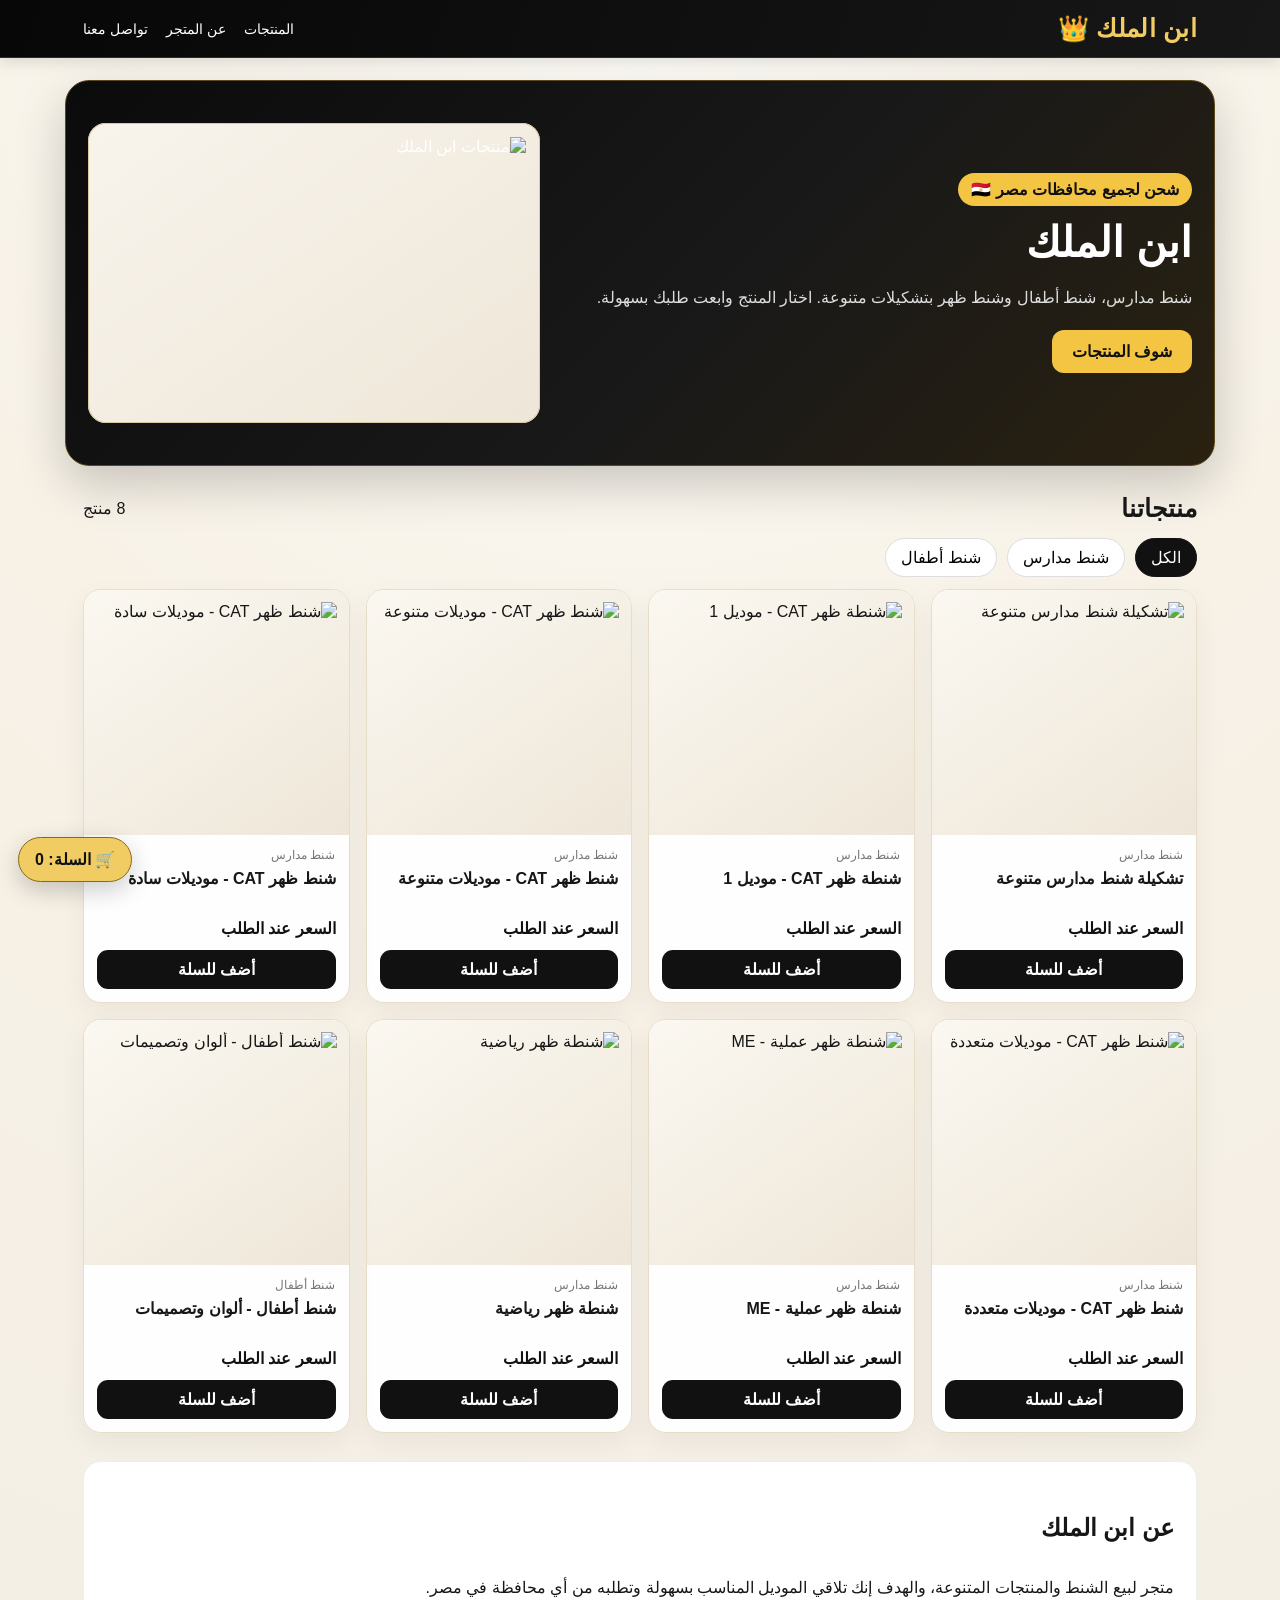
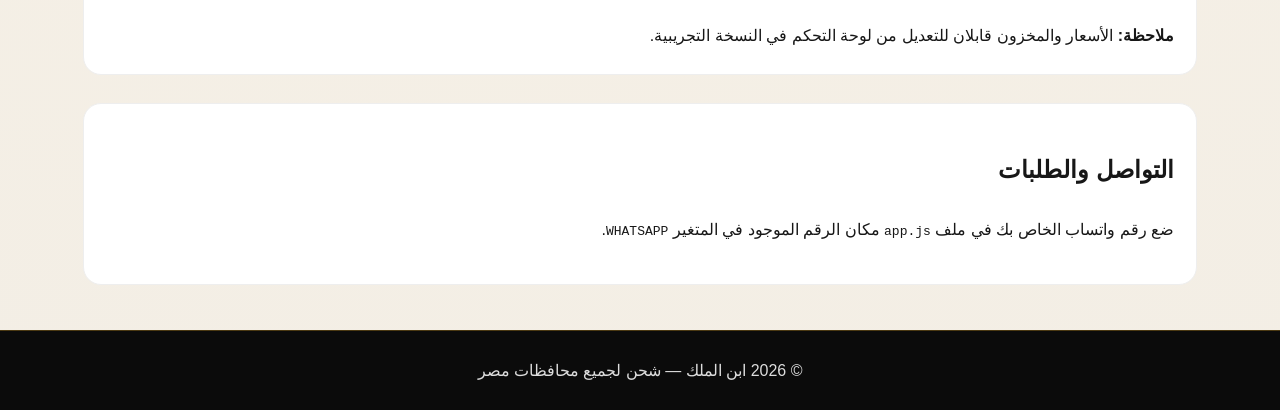
==== index.html @ 6ba9ab12 "Add files via upload" ====
<!doctype html>
<html lang="ar" dir="rtl">
<head>
<meta charset="utf-8">
<meta name="viewport" content="width=device-width,initial-scale=1">
<title>ابن الملك | شنط ومنتجات متنوعة في مصر</title>
<style>
*{box-sizing:border-box}body{margin:0;font-family:Tahoma,Arial,sans-serif;background:#f6f7fb;color:#171717}
a{text-decoration:none;color:inherit}button,input,select{font:inherit}
.header{background:#111;color:#fff;position:sticky;top:0;z-index:20;box-shadow:0 3px 15px #0002}
.nav{max-width:1150px;margin:auto;padding:14px 18px;display:flex;align-items:center;gap:18px;justify-content:space-between}
.logo{font-size:25px;font-weight:900;color:#f4c542} .logo span{color:#fff}
.navlinks{display:flex;gap:18px;font-size:14px}.navlinks a:hover{color:#f4c542}
.hero{max-width:1150px;margin:22px auto;padding:42px 22px;border-radius:24px;background:linear-gradient(135deg,#171717,#343434);color:#fff;display:grid;grid-template-columns:1.4fr 1fr;gap:20px;align-items:center}
.hero h1{font-size:42px;margin:0 0 12px}.hero p{color:#ddd;line-height:1.9}
.badge{display:inline-block;background:#f4c542;color:#111;font-weight:800;padding:7px 13px;border-radius:999px;margin-bottom:12px}
.cta{display:inline-block;background:#f4c542;color:#111;padding:12px 20px;border-radius:12px;font-weight:800}
.hero-img{width:100%;height:270px;object-fit:cover;border-radius:18px}
.wrap{max-width:1150px;margin:28px auto;padding:0 18px}
.section-title{display:flex;justify-content:space-between;align-items:center;gap:10px;margin-bottom:15px}
.section-title h2{margin:0;font-size:25px}
.filters{display:flex;gap:10px;overflow:auto;padding-bottom:12px}
.filters button{border:1px solid #ddd;background:#fff;padding:9px 15px;border-radius:999px;cursor:pointer;white-space:nowrap}
.filters button.active{background:#111;color:#fff}
.grid{display:grid;grid-template-columns:repeat(4,1fr);gap:16px}
.card{background:#fff;border:1px solid #e8e8e8;border-radius:18px;overflow:hidden;box-shadow:0 5px 20px #00000008}
.card img{width:100%;height:220px;object-fit:cover;display:block}
.cardbody{padding:13px}.cat{font-size:12px;color:#777}.name{font-weight:800;margin:7px 0;min-height:42px}
.price{font-weight:900;color:#111;margin:8px 0 12px}
.btn{width:100%;border:0;border-radius:11px;padding:10px;cursor:pointer;font-weight:800;background:#111;color:#fff}
.btn:hover{background:#f4c542;color:#111}
.about{background:#fff;border-radius:18px;padding:22px;line-height:2;border:1px solid #eee}
.footer{margin-top:45px;background:#111;color:#ddd;padding:30px 18px;text-align:center}
.cart{position:fixed;bottom:18px;left:18px;background:#f4c542;color:#111;padding:12px 16px;border-radius:999px;font-weight:900;box-shadow:0 8px 25px #0003;z-index:30}
.toast{position:fixed;top:78px;right:18px;background:#111;color:#fff;padding:12px 16px;border-radius:10px;display:none;z-index:50}
@media(max-width:900px){.grid{grid-template-columns:repeat(2,1fr)}.hero{grid-template-columns:1fr}.hero h1{font-size:32px}}
@media(max-width:520px){.grid{grid-template-columns:1fr 1fr;gap:10px}.card img{height:170px}.navlinks{display:none}.hero{margin:12px}}
</style>

<style>
:root{--gold:#d7a62a;--gold2:#f1cc63;--ink:#0b0b0b;--paper:#f6f1e7}
body{background:radial-gradient(circle at top,#fffdf8 0,#f7f1e6 38%,#f3eee5 100%);color:#171717}
.header{background:linear-gradient(110deg,#070707,#171717);border-bottom:1px solid #3b2c0c}
.logo{color:var(--gold2);letter-spacing:.3px}
.hero{background:linear-gradient(135deg,#0b0b0b 0%,#191919 58%,#2a2110 100%);border:1px solid #5c4818;box-shadow:0 18px 50px #0003}
.hero-img{height:300px;object-fit:contain;background:linear-gradient(145deg,#f8f4ec,#eee6d8);padding:14px;box-shadow:inset 0 0 0 1px #d9c9a4}
.card{background:rgba(255,255,255,.96);border:1px solid #e7ddc9;box-shadow:0 10px 28px #0000000d;transition:.2s transform,.2s box-shadow}
.card:hover{transform:translateY(-3px);box-shadow:0 16px 34px #00000016}
.card img{height:245px;object-fit:contain;background:linear-gradient(145deg,#fbf8f1,#eee6d8);padding:12px}
.btn{background:#111}
.btn:hover{background:var(--gold2);color:#111}
.filters button.active{background:#111;border-color:#111}
.cart{background:var(--gold2);border:1px solid #8b6818}
.footer{background:#0b0b0b;border-top:1px solid #4b3912}
</style>

</head>
<body>
<div class="header"><div class="nav">
  <div class="logo">ابن الملك <span>👑</span></div>
  <div class="navlinks"><a href="#products">المنتجات</a><a href="#about">عن المتجر</a><a href="#contact">تواصل معنا</a></div>
</div></div>

<div class="hero">
  <div>
    <div class="badge">شحن لجميع محافظات مصر 🇪🇬</div>
    <h1>ابن الملك</h1>
    <p>شنط مدارس، شنط أطفال وشنط ظهر بتشكيلات متنوعة. اختار المنتج وابعت طلبك بسهولة.</p>
    <a class="cta" href="#products">شوف المنتجات</a>
  </div>
  <img class="hero-img" src="images/product-1.jpg" alt="منتجات ابن الملك">
</div>

<div class="wrap" id="products">
  <div class="section-title"><h2>منتجاتنا</h2><span id="count"></span></div>
  <div class="filters" id="filters"></div>
  <div class="grid" id="grid"></div>
</div>

<div class="wrap" id="about">
  <div class="about">
    <h2>عن ابن الملك</h2>
    <p>متجر لبيع الشنط والمنتجات المتنوعة، والهدف إنك تلاقي الموديل المناسب بسهولة وتطلبه من أي محافظة في مصر.</p>
    <b>ملاحظة:</b> الأسعار والمخزون قابلان للتعديل من لوحة التحكم في النسخة التجريبية.
  </div>
</div>

<div class="wrap" id="contact">
  <div class="about">
    <h2>التواصل والطلبات</h2>
    <p>ضع رقم واتساب الخاص بك في ملف <code>app.js</code> مكان الرقم الموجود في المتغير <code>WHATSAPP</code>.</p>
  </div>
</div>

<div class="cart" onclick="showCart()">🛒 السلة: <span id="cartCount">0</span></div>
<div class="toast" id="toast"></div>
<div class="footer">© 2026 ابن الملك — شحن لجميع محافظات مصر</div>

<script>
const PRODUCTS = [
  {
    "id": 1,
    "name": "تشكيلة شنط مدارس متنوعة",
    "category": "شنط مدارس",
    "image": "images/product-1.jpg",
    "price": 0
  },
  {
    "id": 2,
    "name": "شنطة ظهر CAT - موديل 1",
    "category": "شنط مدارس",
    "image": "images/product-2.jpg",
    "price": 0
  },
  {
    "id": 3,
    "name": "شنط ظهر CAT - موديلات متنوعة",
    "category": "شنط مدارس",
    "image": "images/product-3.jpg",
    "price": 0
  },
  {
    "id": 4,
    "name": "شنط ظهر CAT - موديلات سادة",
    "category": "شنط مدارس",
    "image": "images/product-4.jpg",
    "price": 0
  },
  {
    "id": 5,
    "name": "شنط ظهر CAT - موديلات متعددة",
    "category": "شنط مدارس",
    "image": "images/product-5.jpg",
    "price": 0
  },
  {
    "id": 6,
    "name": "شنطة ظهر عملية - ME",
    "category": "شنط مدارس",
    "image": "images/product-6.jpg",
    "price": 0
  },
  {
    "id": 7,
    "name": "شنطة ظهر رياضية",
    "category": "شنط مدارس",
    "image": "images/product-7.jpg",
    "price": 0
  },
  {
    "id": 8,
    "name": "شنط أطفال - ألوان وتصميمات",
    "category": "شنط أطفال",
    "image": "images/product-8.jpg",
    "price": 0
  }
];
const WHATSAPP = "201285151156"; // غيّر الرقم إلى رقم واتسابك بصيغة 20xxxxxxxxxx
let cart = JSON.parse(localStorage.getItem("ibnmalek_cart") || "[]");
let active = "الكل";

function money(p) { return p > 0 ? p + " جنيه" : "السعر عند الطلب"; }

function renderFilters() {
  const cats = ["الكل", ...new Set(PRODUCTS.map(p=>p.category))];
  document.getElementById("filters").innerHTML = cats.map(c =>
    `<button class="${c===active?'active':''}" onclick="setCat('${c}')">${c}</button>`).join("");
}
function setCat(c) { active=c; renderFilters(); renderProducts(); }
function renderProducts() {
  const list = active==="الكل" ? PRODUCTS : PRODUCTS.filter(p=>p.category===active);
  document.getElementById("count").textContent = list.length + " منتج";
  document.getElementById("grid").innerHTML = list.map(p=>`
    <article class="card">
      <img src="${p.image}" alt="${p.name}">
      <div class="cardbody">
        <div class="cat">${p.category}</div>
        <div class="name">${p.name}</div>
        <div class="price">${money(p.price)}</div>
        <button class="btn" onclick="addToCart(${p.id})">أضف للسلة</button>
      </div>
    </article>`).join("");
}
function addToCart(id) {
  const p=PRODUCTS.find(x=>x.id===id);
  cart.push(p); localStorage.setItem("ibnmalek_cart",JSON.stringify(cart));
  document.getElementById("cartCount").textContent=cart.length;
  toast("تمت إضافة المنتج للسلة ✅");
}
function showCart() {
  if(!cart.length) return toast("السلة فارغة");
  const text = cart.map((p,i)=>`${i+1}- ${p.name}`).join("\n");
  const msg = encodeURIComponent("السلام عليكم، أريد طلب:\n"+text+"\n\nالاسم:\nالمحافظة:\nالعنوان:");
  window.open("https://wa.me/"+WHATSAPP+"?text="+msg,"_blank");
}
function toast(t) { const x=document.getElementById("toast");x.textContent=t;x.style.display="block";setTimeout(()=>x.style.display="none",1800); }
renderFilters();renderProducts();document.getElementById("cartCount").textContent=cart.length;
</script>
</body>
</html>
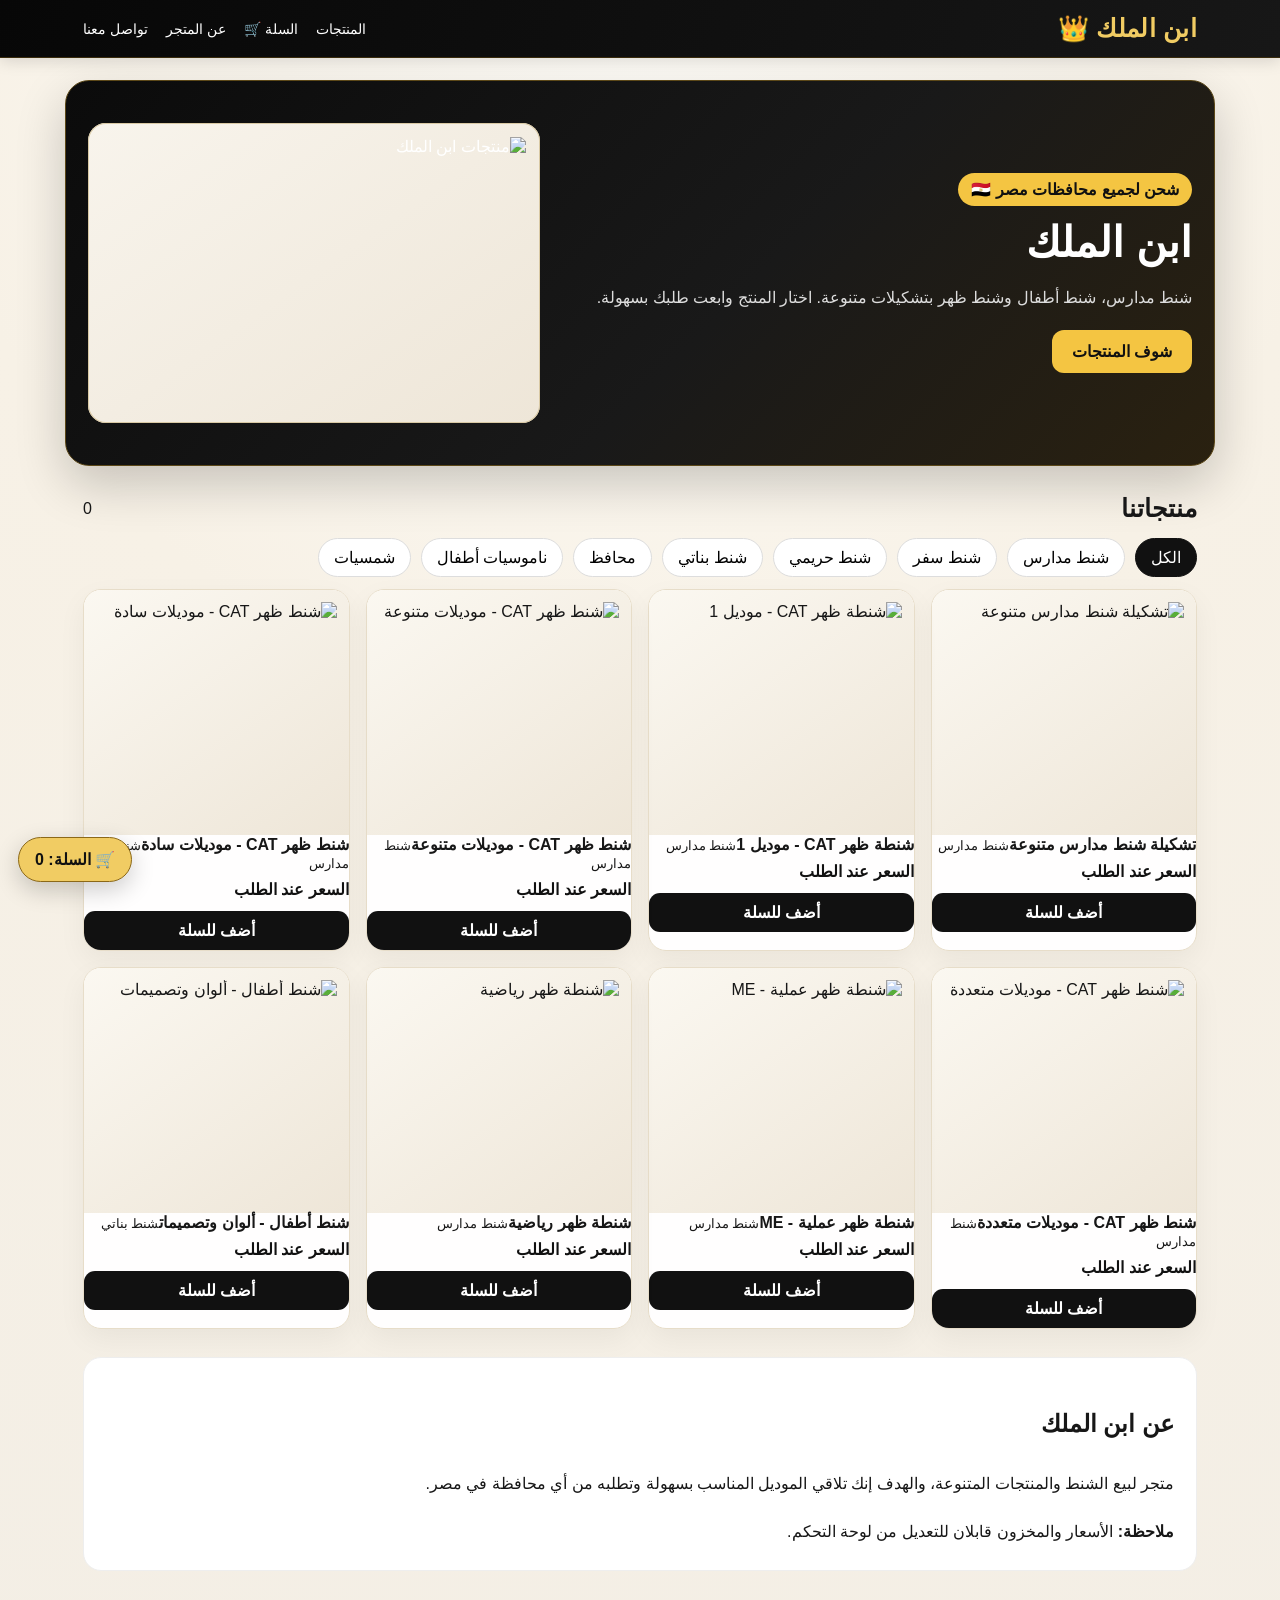
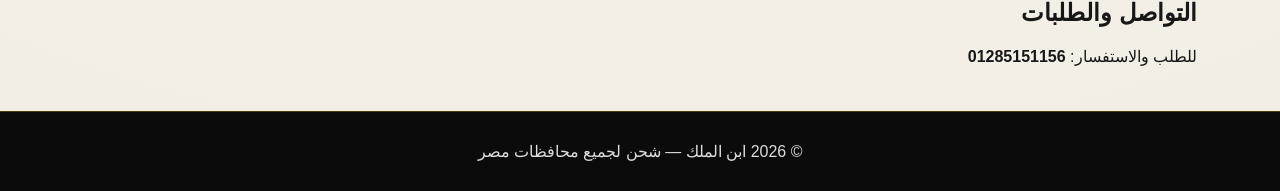
==== commit a0a54c8d: "Add files via upload" ====
--- a/index.html
+++ b/index.html
@@ -58,7 +58,7 @@
 <body>
 <div class="header"><div class="nav">
   <div class="logo">ابن الملك <span>👑</span></div>
-  <div class="navlinks"><a href="#products">المنتجات</a><a href="#about">عن المتجر</a><a href="#contact">تواصل معنا</a></div>
+  <div class="navlinks"><a href="#products">المنتجات</a><a href="cart.html">السلة 🛒</a><a href="#about">عن المتجر</a><a href="#contact">تواصل معنا</a></div>
 </div></div>
 
 <div class="hero">
@@ -81,7 +81,7 @@
   <div class="about">
     <h2>عن ابن الملك</h2>
     <p>متجر لبيع الشنط والمنتجات المتنوعة، والهدف إنك تلاقي الموديل المناسب بسهولة وتطلبه من أي محافظة في مصر.</p>
-    <b>ملاحظة:</b> الأسعار والمخزون قابلان للتعديل من لوحة التحكم في النسخة التجريبية.
+    <b>ملاحظة:</b> الأسعار والمخزون قابلان للتعديل من لوحة التحكم.
   </div>
 </div>
 
@@ -96,105 +96,6 @@
 <div class="toast" id="toast"></div>
 <div class="footer">© 2026 ابن الملك — شحن لجميع محافظات مصر</div>
 
-<script>
-const PRODUCTS = [
-  {
-    "id": 1,
-    "name": "تشكيلة شنط مدارس متنوعة",
-    "category": "شنط مدارس",
-    "image": "images/product-1.jpg",
-    "price": 0
-  },
-  {
-    "id": 2,
-    "name": "شنطة ظهر CAT - موديل 1",
-    "category": "شنط مدارس",
-    "image": "images/product-2.jpg",
-    "price": 0
-  },
-  {
-    "id": 3,
-    "name": "شنط ظهر CAT - موديلات متنوعة",
-    "category": "شنط مدارس",
-    "image": "images/product-3.jpg",
-    "price": 0
-  },
-  {
-    "id": 4,
-    "name": "شنط ظهر CAT - موديلات سادة",
-    "category": "شنط مدارس",
-    "image": "images/product-4.jpg",
-    "price": 0
-  },
-  {
-    "id": 5,
-    "name": "شنط ظهر CAT - موديلات متعددة",
-    "category": "شنط مدارس",
-    "image": "images/product-5.jpg",
-    "price": 0
-  },
-  {
-    "id": 6,
-    "name": "شنطة ظهر عملية - ME",
-    "category": "شنط مدارس",
-    "image": "images/product-6.jpg",
-    "price": 0
-  },
-  {
-    "id": 7,
-    "name": "شنطة ظهر رياضية",
-    "category": "شنط مدارس",
-    "image": "images/product-7.jpg",
-    "price": 0
-  },
-  {
-    "id": 8,
-    "name": "شنط أطفال - ألوان وتصميمات",
-    "category": "شنط أطفال",
-    "image": "images/product-8.jpg",
-    "price": 0
-  }
-];
-const WHATSAPP = "201285151156"; // غيّر الرقم إلى رقم واتسابك بصيغة 20xxxxxxxxxx
-let cart = JSON.parse(localStorage.getItem("ibnmalek_cart") || "[]");
-let active = "الكل";
-
-function money(p) { return p > 0 ? p + " جنيه" : "السعر عند الطلب"; }
-
-function renderFilters() {
-  const cats = ["الكل", ...new Set(PRODUCTS.map(p=>p.category))];
-  document.getElementById("filters").innerHTML = cats.map(c =>
-    `<button class="${c===active?'active':''}" onclick="setCat('${c}')">${c}</button>`).join("");
-}
-function setCat(c) { active=c; renderFilters(); renderProducts(); }
-function renderProducts() {
-  const list = active==="الكل" ? PRODUCTS : PRODUCTS.filter(p=>p.category===active);
-  document.getElementById("count").textContent = list.length + " منتج";
-  document.getElementById("grid").innerHTML = list.map(p=>`
-    <article class="card">
-      <img src="${p.image}" alt="${p.name}">
-      <div class="cardbody">
-        <div class="cat">${p.category}</div>
-        <div class="name">${p.name}</div>
-        <div class="price">${money(p.price)}</div>
-        <button class="btn" onclick="addToCart(${p.id})">أضف للسلة</button>
-      </div>
-    </article>`).join("");
-}
-function addToCart(id) {
-  const p=PRODUCTS.find(x=>x.id===id);
-  cart.push(p); localStorage.setItem("ibnmalek_cart",JSON.stringify(cart));
-  document.getElementById("cartCount").textContent=cart.length;
-  toast("تمت إضافة المنتج للسلة ✅");
-}
-function showCart() {
-  if(!cart.length) return toast("السلة فارغة");
-  const text = cart.map((p,i)=>`${i+1}- ${p.name}`).join("\n");
-  const msg = encodeURIComponent("السلام عليكم، أريد طلب:\n"+text+"\n\nالاسم:\nالمحافظة:\nالعنوان:");
-  window.open("https://wa.me/"+WHATSAPP+"?text="+msg,"_blank");
-}
-function toast(t) { const x=document.getElementById("toast");x.textContent=t;x.style.display="block";setTimeout(()=>x.style.display="none",1800); }
-renderFilters();renderProducts();document.getElementById("cartCount").textContent=cart.length;
-</script>
+<script src="app.js"></script><script>function showCart(){window.location.href="cart.html"}</script>
 </body>
 </html>
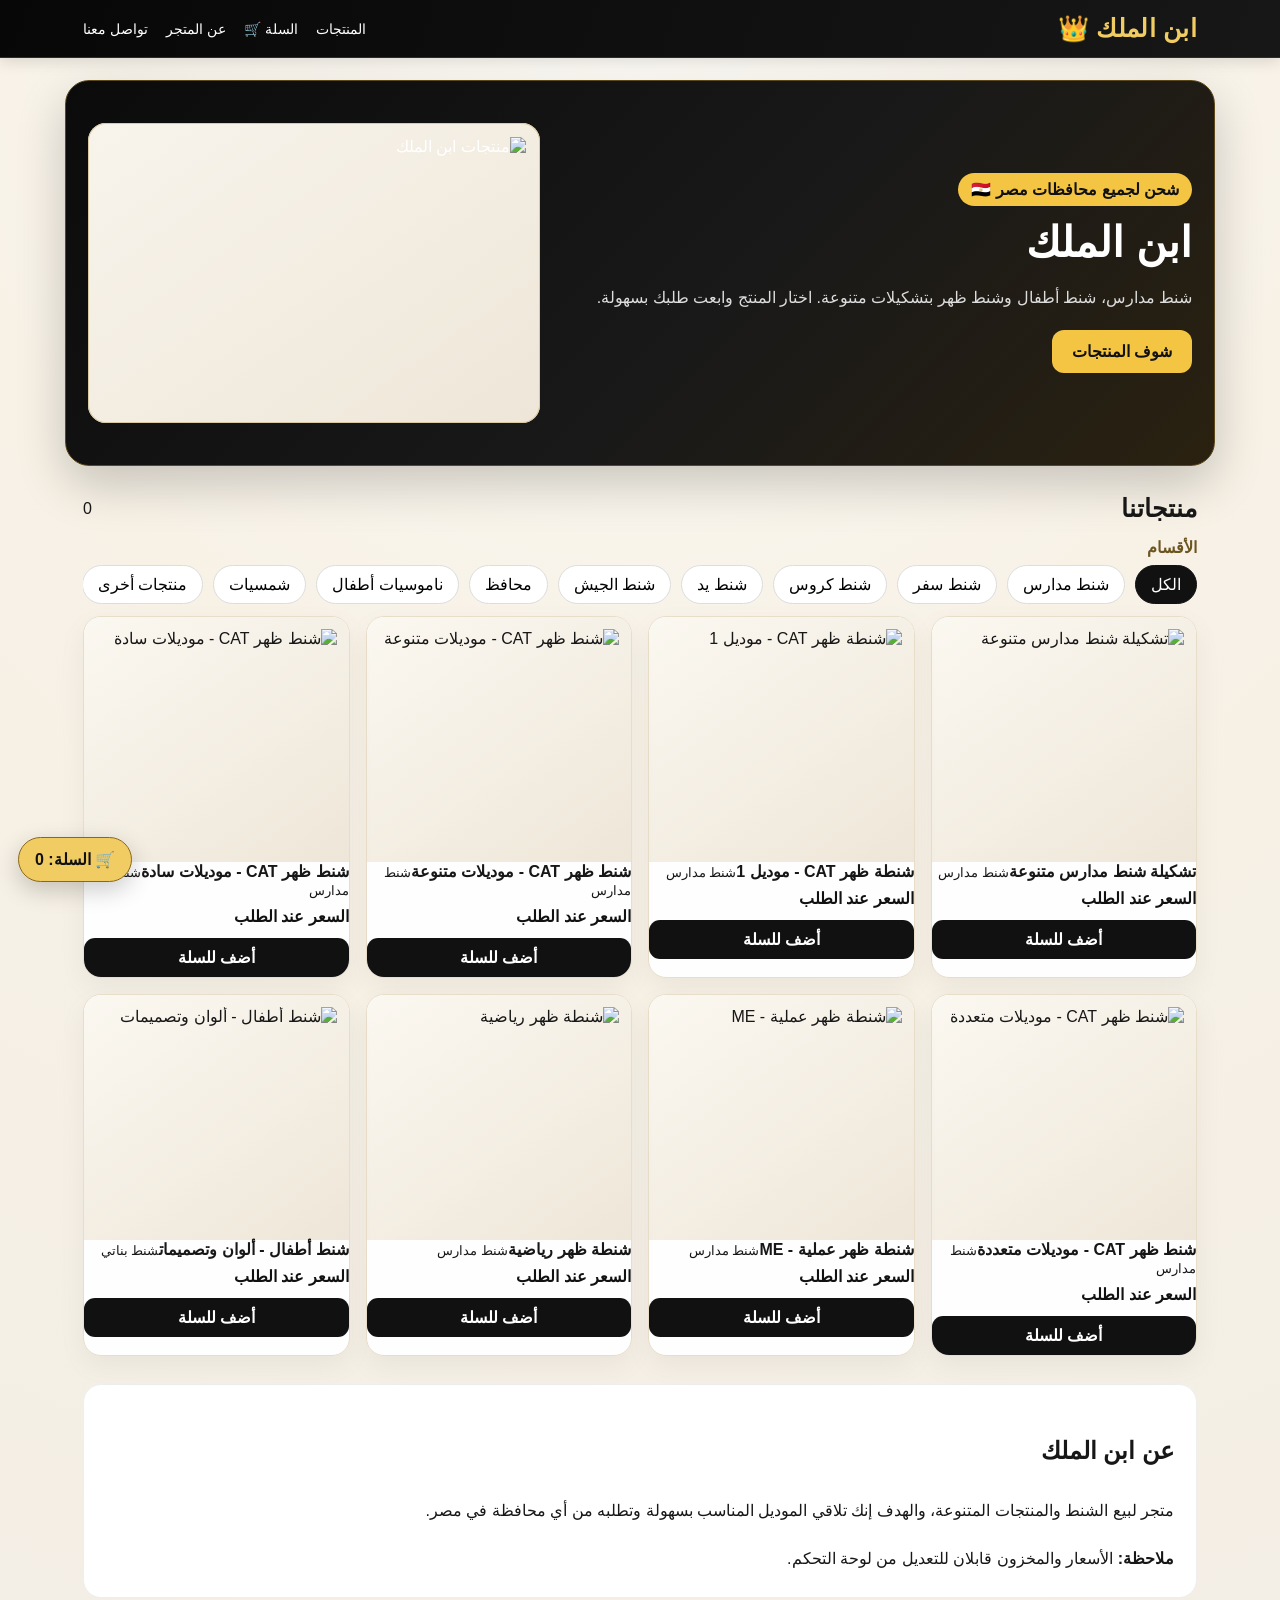
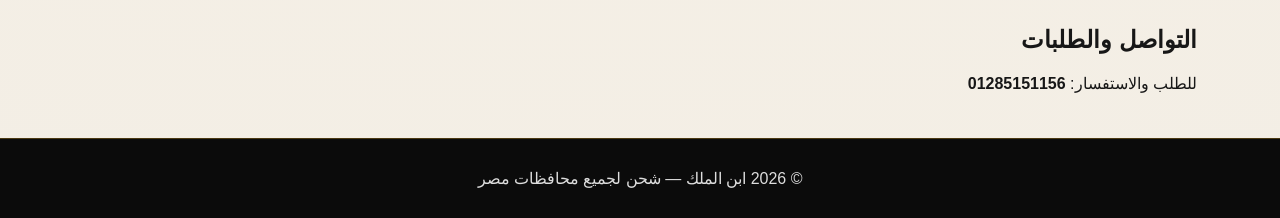
==== commit 0fa4ba4f: "Add files via upload" ====
--- a/index.html
+++ b/index.html
@@ -19,7 +19,7 @@
 .wrap{max-width:1150px;margin:28px auto;padding:0 18px}
 .section-title{display:flex;justify-content:space-between;align-items:center;gap:10px;margin-bottom:15px}
 .section-title h2{margin:0;font-size:25px}
-.filters{display:flex;gap:10px;overflow:auto;padding-bottom:12px}
+.section-hint{font-weight:900;margin:0 0 8px;color:#6b5520}.filters{display:flex;gap:10px;overflow:auto;padding-bottom:12px}
 .filters button{border:1px solid #ddd;background:#fff;padding:9px 15px;border-radius:999px;cursor:pointer;white-space:nowrap}
 .filters button.active{background:#111;color:#fff}
 .grid{display:grid;grid-template-columns:repeat(4,1fr);gap:16px}
@@ -73,7 +73,7 @@
 
 <div class="wrap" id="products">
   <div class="section-title"><h2>منتجاتنا</h2><span id="count"></span></div>
-  <div class="filters" id="filters"></div>
+  <div class="section-hint">الأقسام</div><div class="filters" id="filters"></div>
   <div class="grid" id="grid"></div>
 </div>
 
